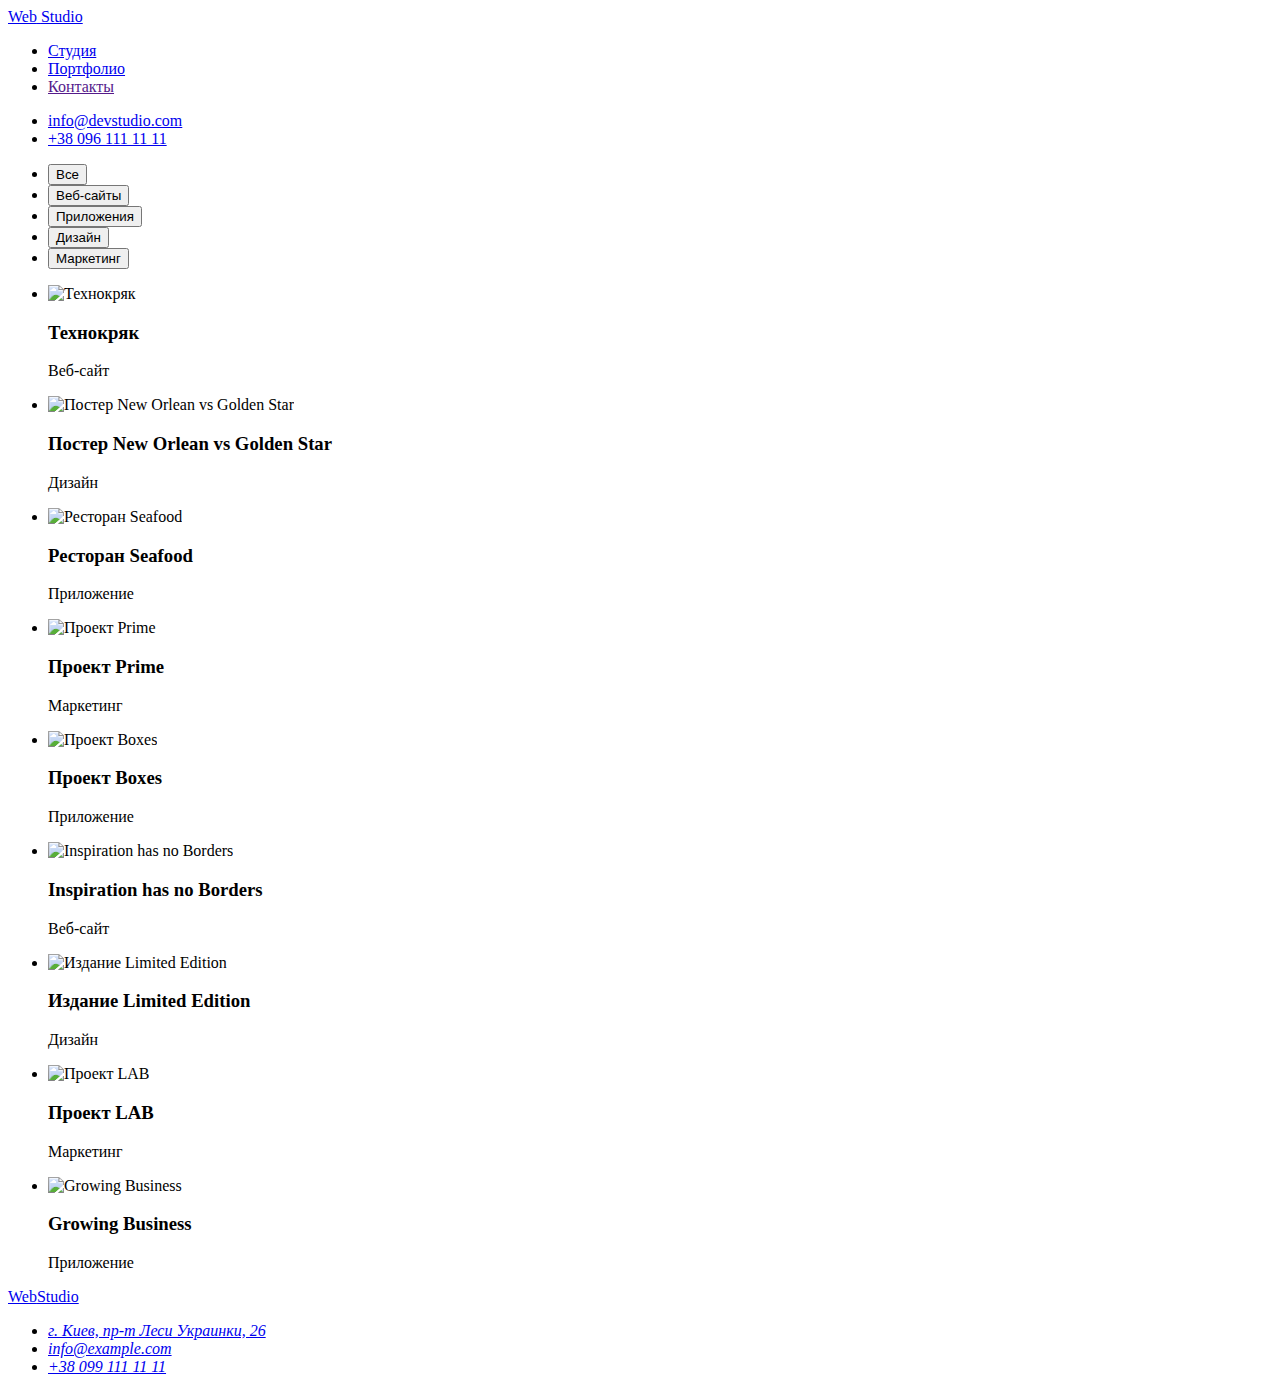
==== portfolio.html @ 1f9a96b3 "Add files via upload" ====
<!DOCTYPE html>
<html lang="ru">
  <head class="header">
    <meta charset="UTF-8" />
    <meta http-equiv="X-UA-Compatible" content="IE=edge" />
    <meta name="viewport" content="width=device-width, initial-scale=1.0" />
    <title>WebStudio</title>
    <link rel="preconnect" href="https://fonts.gstatic.com" />
    <link
      href="https://fonts.googleapis.com/css2?family=Oleo+Script&family=Raleway:wght@700&family=Roboto:wght@400;500;700;900&display=swap"
      rel="stylesheet"
    />
    <link rel="stylesheet" href="./css/styles.css" />
  </head>
  <body>
    <header>
      <!-- HEADER -->
      <nav class="navigation">
        <a class="logo-link link" href="./index.html">
          <span class="logo-header-web">Web</span>
          <span class="logo-header-studio">Studio</span>
        </a>
        <ul class="menu list">
          <li class="menu-item">
            <a class="menu-link link" href="./index.html">Студия</a>
          </li>
          <li class="menu-item">
            <a class="menu-link link" href="./portfolio.html">Портфолио</a>
          </li>
          <li class="menu-item">
            <a class="menu-link link" href="">Контакты</a>
          </li>
        </ul>
      </nav>
      <ul class="contact list">
        <li class="contacts-item">
          <a class="mail-link link" href="mailto:info@devstudio.com"
            >info@devstudio.com</a
          >
        </li>
        <li class="contacts-item">
          <a class="tel-link link" href="tel:+380961111111"
            >+38 096 111 11 11</a
          >
        </li>
      </ul>
    </header>

    <main>
      <!-- HERO -->
      <section class="hero-portfolio">
        <h2 hidden>Фильтр поиска портфолио</h2>
        <ul class="hero list">
          <li class="hero-list-item">
            <button class="filter-btn" type="button">Все</button>
          </li>
          <li class="hero-list-item">
            <button class="filter-btn" type="button">Веб-сайты</button>
          </li>
          <li class="hero-list-item">
            <button class="filter-btn" type="button">Приложения</button>
          </li>
          <li class="hero-list-item">
            <button class="filter-btn" type="button">Дизайн</button>
          </li>
          <li class="hero-list-item">
            <button class="filter-btn" type="button">Маркетинг</button>
          </li>
        </ul>
      </section>
      <!-- PORTFOLIO -->
      <section>
        <h2 hidden>Портфолио</h2>
        <ul class="portfolio list">
          <li class="portfolio-list-item">
            <a class="portfolio-list-item-link href=">
              <img
                class="portfolio-list-item-img"
                src="./img/portfolio/img-portfolio-tehnokriak.jpg"
                alt="Технокряк"
                width="370"
                height="294"
              />
              <h3 class="portfolio-list-title">Технокряк</h3>
              <p class="portfolio-list-description">Веб-сайт</p>
            </a>
          </li>
          <li class="portfolio-list-item">
            <a class="portfolio-list-item-link href=">
              <img
                class="portfolio-list-item-img"
                src="./img/portfolio/img-portfolio-poster.jpg"
                alt="Постер New Orlean vs Golden Star"
                width="370"
                height="294"
              />
              <h3 class="portfolio-list-title">
                Постер <span lang="en">New Orlean vs Golden Star</span>
              </h3>
              <p class="portfolio-list-description">Дизайн</p>
            </a>
          </li>
          <li class="portfolio-list-item">
            <a class="portfolio-list-item-link href=">
              <img
                class="portfolio-list-item-img"
                src="./img/portfolio/img-portfolio-seafood.jpg"
                alt="Ресторан Seafood"
                width="370"
                height="294"
              />
              <h3 class="portfolio-list-title">
                Ресторан <span lang="en">Seafood</span>
              </h3>
              <p class="portfolio-list-description">Приложение</p>
            </a>
          </li>
          <li class="portfolio-list-item">
            <a class="portfolio-list-item-link href=">
              <img
                class="portfolio-list-item-img"
                src="./img/portfolio/img-portfolio-prime.jpg"
                alt="Проект Prime"
                width="370"
                height="294"
              />
              <h3 class="portfolio-list-title">
                Проект <span lang="en">Prime</span>
              </h3>
              <p class="portfolio-list-description">Маркетинг</p>
            </a>
          </li>
          <li class="portfolio-list-item">
            <a class="portfolio-list-item-link href=">
              <img
                class="portfolio-list-item-img"
                src="./img/portfolio/img-portfolio-boxes.jpg"
                alt="Проект Boxes"
                width="370"
                height="294"
              />
              <h3 class="portfolio-list-title">
                Проект <span lang="en">Boxes</span>
              </h3>
              <p class="portfolio-list-description">Приложение</p>
            </a>
          </li>
          <li class="portfolio-list-item">
            <a class="portfolio-list-item-link href=">
              <img
                class="portfolio-list-item-img"
                src="./img/portfolio/img-portfolio-ihnb.jpg"
                alt="Inspiration has no Borders"
                width="370"
                height="294"
              />
              <h3 class="portfolio-list-title" lang="en">
                Inspiration has no Borders
              </h3>
              <p class="portfolio-list-description">Веб-сайт</p>
            </a>
          </li>
          <li class="portfolio-list-item">
            <a class="portfolio-list-item-link href=">
              <img
                class="portfolio-list-item-img"
                src="./img/portfolio/img-portfolio-le.jpg"
                alt="Издание Limited Edition"
                width="370"
                height="294"
              />
              <h3 class="portfolio-list-title">
                Издание <span lang="en">Limited Edition</span>
              </h3>
              <p class="portfolio-list-description">Дизайн</p>
            </a>
          </li>
          <li class="portfolio-list-item">
            <a class="portfolio-list-item-link href=">
              <img
                class="portfolio-list-item-img"
                src="./img/portfolio/img-portfolio-lab.jpg"
                alt="Проект LAB"
                width="370"
                height="294"
              />
              <h3 class="portfolio-list-title">
                Проект <span lang="en">LAB</span>
              </h3>
              <p class="portfolio-list-description">Маркетинг</p>
            </a>
          </li>
          <li class="portfolio-list-item">
            <a class="portfolio-list-item-link href=">
              <img
                class="portfolio-list-item-img"
                src="./img/portfolio/img-portfolio-gb.jpg"
                alt="Growing Business"
                width="370"
                height="294"
              />
              <h3 class="portfolio-list-title" lang="en">Growing Business</h3>
              <p class="portfolio-list-description">Приложение</p>
            </a>
          </li>
        </ul>
      </section>
    </main>
    <!-- FOOTER -->
    <footer class="footer">
      <a class="logo-link link" href="./index.html"
        ><span class="logo-footer-web">Web</span
        ><span class="logo-footer-studio">Studio</span></a
      >
      <address class="address">
        <ul class="address list">
          <li class="address-list-item">
            <a
              class="address-list-item-link link"
              href="https://goo.gl/maps/DVMVWYNmQQUZpqFm6"
              target="_blank"
              rel="noopener noreferrer"
              >г. Киев, пр-т Леси Украинки, 26</a
            >
          </li>
          <li class="address-list-item">
            <a
              class="address-list-item-mail link"
              href="mailto:info@example.com"
              >info@example.com</a
            >
          </li>
          <li class="address-list-item">
            <a class="address-list-item-tel link" href="tel:+380991111111"
              >+38 099 111 11 11</a
            >
          </li>
        </ul>
      </address>
    </footer>
  </body>
</html>
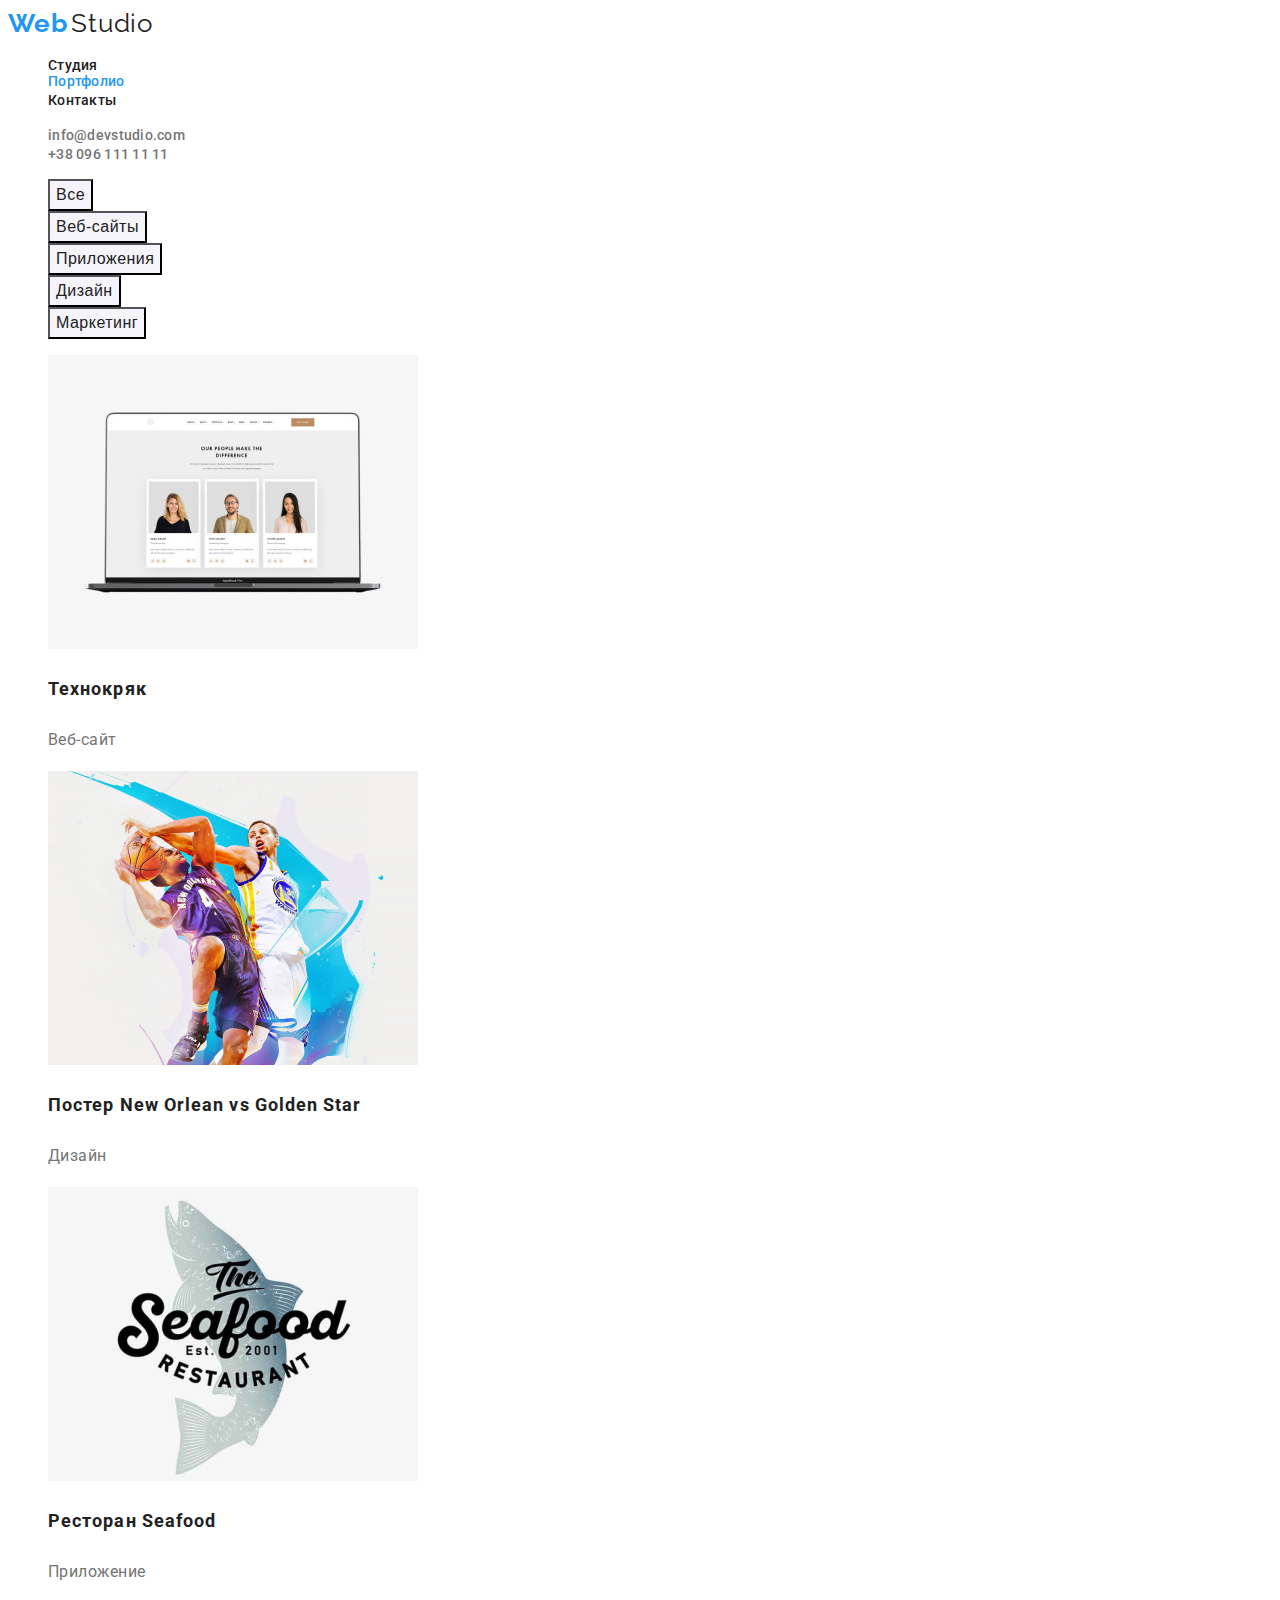
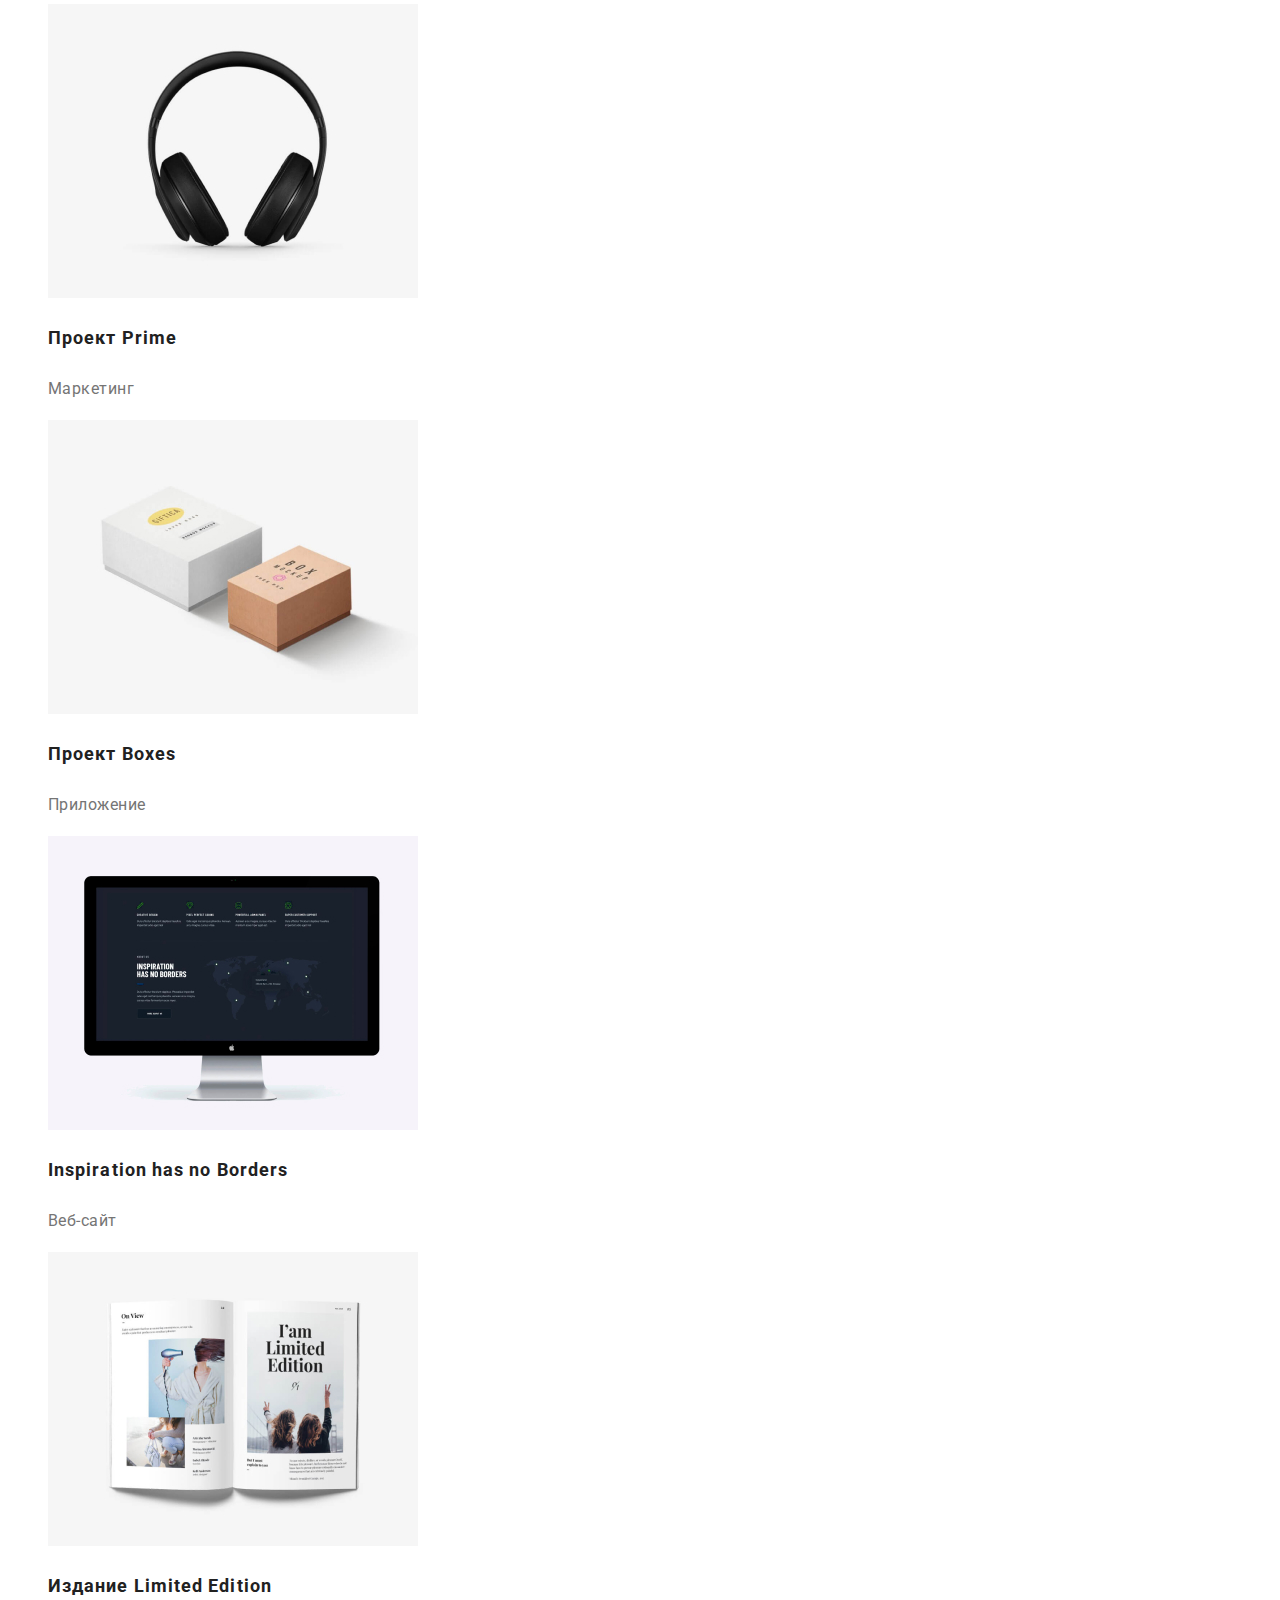
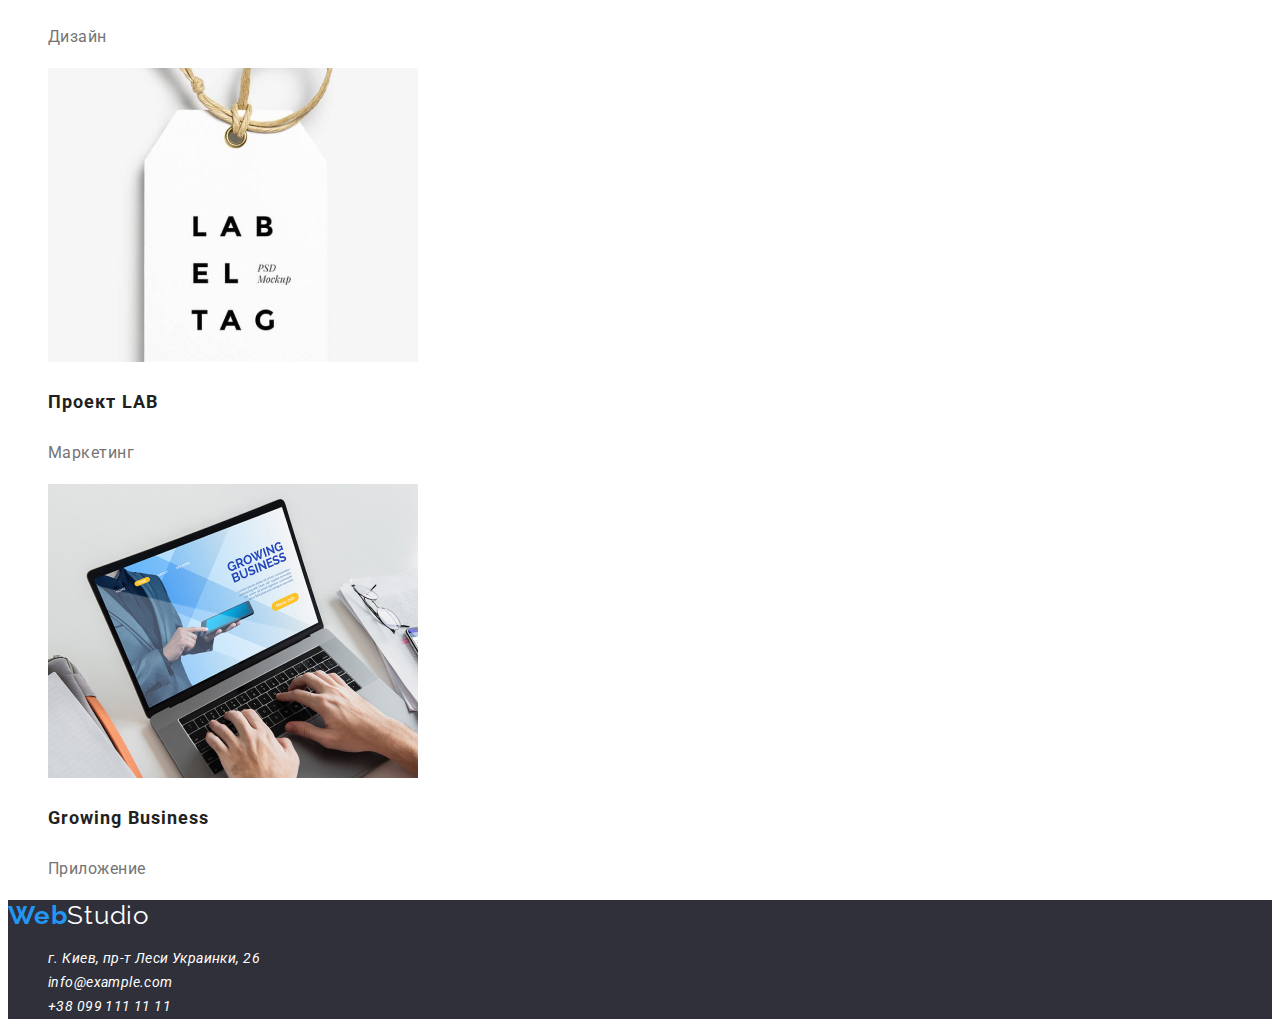
==== commit 880b546d: "Add files via upload" ====
--- a/portfolio.html
+++ b/portfolio.html
@@ -7,7 +7,7 @@
     <title>WebStudio</title>
     <link rel="preconnect" href="https://fonts.gstatic.com" />
     <link
-      href="https://fonts.googleapis.com/css2?family=Oleo+Script&family=Raleway:wght@700&family=Roboto:wght@400;500;700;900&display=swap"
+      href="https://fonts.googleapis.com/css2?family=Raleway:wght@700&family=Roboto:wght@400;500;700;900&display=swap"
       rel="stylesheet"
     />
     <link rel="stylesheet" href="./css/styles.css" />
@@ -25,7 +25,9 @@
             <a class="menu-link link" href="./index.html">Студия</a>
           </li>
           <li class="menu-item">
-            <a class="menu-link link" href="./portfolio.html">Портфолио</a>
+            <a class="menu-link link" href="./portfolio.html">
+              <div class="current">Портфолио</div>
+            </a>
           </li>
           <li class="menu-item">
             <a class="menu-link link" href="">Контакты</a>
--- a/css/styles.css
+++ b/css/styles.css
@@ -0,0 +1,228 @@
+:root {
+  --main-font: "Roboto", sans-serif;
+  --secondary-font: "Raleway", sans-serif;
+  --accent-color: #2196f3;
+}
+
+.list {
+  list-style: none;
+}
+
+.link {
+  text-decoration: none;
+}
+
+body {
+  font-family: var(--main-font);
+}
+
+/* ============= COMPONENTS ============= */
+.suptitle {
+  font-weight: 700;
+  font-size: 36px;
+  line-height: 1.17;
+  text-align: center;
+  letter-spacing: 0.03em;
+  color: #212121;
+}
+.current {
+  color: var(--accent-color);
+}
+/* ============= END COMPONENTS ============= */
+
+/* ============= HEADER ============= */
+.logo-header-web {
+  font-family: var(--secondary-font);
+  font-weight: 700;
+  font-size: 26px;
+  line-height: 1.19;
+  letter-spacing: 0.03em;
+  color: #2196f3;
+}
+.logo-header-studio {
+  font-family: var(--secondary-font);
+  font-weight: 400;
+  font-size: 26px;
+  line-height: 1.19;
+  letter-spacing: 0.03em;
+  color: #212121;
+}
+.menu-link {
+  font-weight: 500;
+  font-size: 14px;
+  line-height: 1.14;
+  letter-spacing: 0.02em;
+  color: #212121;
+}
+.menu-link:hover,
+.menu-link:focus {
+  color: var(--accent-color);
+}
+.mail-link {
+  font-weight: 500;
+  font-size: 14px;
+  line-height: 1.14;
+  letter-spacing: 0.02em;
+  color: #757575;
+}
+.mail-link:hover,
+.mail-link:focus {
+  color: var(--accent-color);
+}
+.tel-link {
+  font-weight: 500;
+  font-size: 14px;
+  line-height: 1.14;
+  letter-spacing: 0.02em;
+  color: #757575;
+}
+.tel-link:hover,
+.tel-link:focus {
+  color: var(--accent-color);
+}
+/* ============= END HEADER ============= */
+
+/* ============= HERO STUDIO ============= */
+.hero-studio {
+  background-color: #2f303a;
+}
+.hero-title {
+  font-weight: 900;
+  font-size: 44px;
+  line-height: 1.36;
+  text-align: center;
+  letter-spacing: 0.06em;
+  text-transform: uppercase;
+  color: #ffffff;
+}
+.modal-btn {
+  font-weight: 700;
+  font-size: 16px;
+  line-height: 1.88;
+  display: flex;
+  align-items: center;
+  text-align: center;
+  letter-spacing: 0.06em;
+  color: #ffffff;
+  background-color: #2196f3;
+  cursor: pointer;
+}
+/* ============= END HERO STUDIO ============= */
+
+/* ============= ADVANAGES ============= */
+.advantages-list-title {
+  font-weight: 700;
+  font-size: 14px;
+  line-height: 1.14;
+  letter-spacing: 0.03em;
+  text-transform: uppercase;
+  color: #212121;
+}
+.advantages-list-description {
+  font-weight: 400;
+  font-size: 14px;
+  line-height: 1.71;
+  letter-spacing: 0.03em;
+  color: #757575;
+}
+/* ============= END ADVANAGES ============= */
+
+/* ============= MAKE ============= */
+/* ============= END MAKE ============= */
+
+/* ============= TEAM ============= */
+.team-list-title {
+  font-weight: 500;
+  font-size: 16px;
+  line-height: 1.19;
+  text-align: center;
+  letter-spacing: 0.03em;
+  color: #212121;
+}
+.team-list-description {
+  font-weight: 400;
+  font-size: 16px;
+  line-height: 1.19;
+  text-align: center;
+  letter-spacing: 0.03em;
+  color: #757575;
+}
+/* ============= END TEAM ============= */
+
+/* ============= HERO PORTFOLIO ============= */
+.filter-btn {
+  font-weight: 500;
+  font-size: 16px;
+  line-height: 1.63;
+  text-align: center;
+  letter-spacing: 0.03em;
+  color: #212121;
+  background-color: #f5f4fa;
+  cursor: pointer;
+}
+.filter-btn:hover,
+.filter-btn:focus {
+  color: #ffffff;
+  background-color: var(--accent-color);
+}
+/* ============= END HERO PORTFOLIO ============= */
+
+/* ============= PORTFOLIO ============= */
+.portfolio-list-title {
+  font-weight: 700;
+  font-size: 18px;
+  line-height: 2;
+  letter-spacing: 0.06em;
+  color: #212121;
+}
+.portfolio-list-description {
+  font-weight: 400;
+  font-size: 16px;
+  line-height: 1.88;
+  letter-spacing: 0.03em;
+  color: #757575;
+}
+/* ============= END PORTFOLIO ============= */
+
+/* ============= FOOTER ============= */
+.footer {
+  background-color: #2f303a;
+}
+.logo-footer-web {
+  font-family: var(--secondary-font);
+  font-weight: 700;
+  font-size: 26px;
+  line-height: 1.19;
+  letter-spacing: 0.03em;
+  color: #2196f3;
+}
+.logo-footer-studio {
+  font-family: var(--secondary-font);
+  font-weight: 400;
+  font-size: 26px;
+  line-height: 1.19;
+  letter-spacing: 0.03em;
+  color: #ffffff;
+}
+.address-list-item-link {
+  font-weight: 400;
+  font-size: 14px;
+  line-height: 1.71;
+  letter-spacing: 0.03em;
+  color: #ffffff;
+}
+.address-list-item-mail {
+  font-weight: 400;
+  font-size: 14px;
+  line-height: 1.71;
+  letter-spacing: 0.03em;
+  color: #ffffff;
+}
+.address-list-item-tel {
+  font-weight: 400;
+  font-size: 14px;
+  line-height: 1.71;
+  letter-spacing: 0.03em;
+  color: #ffffff;
+}
+/* ============= END FOOTER ============= */
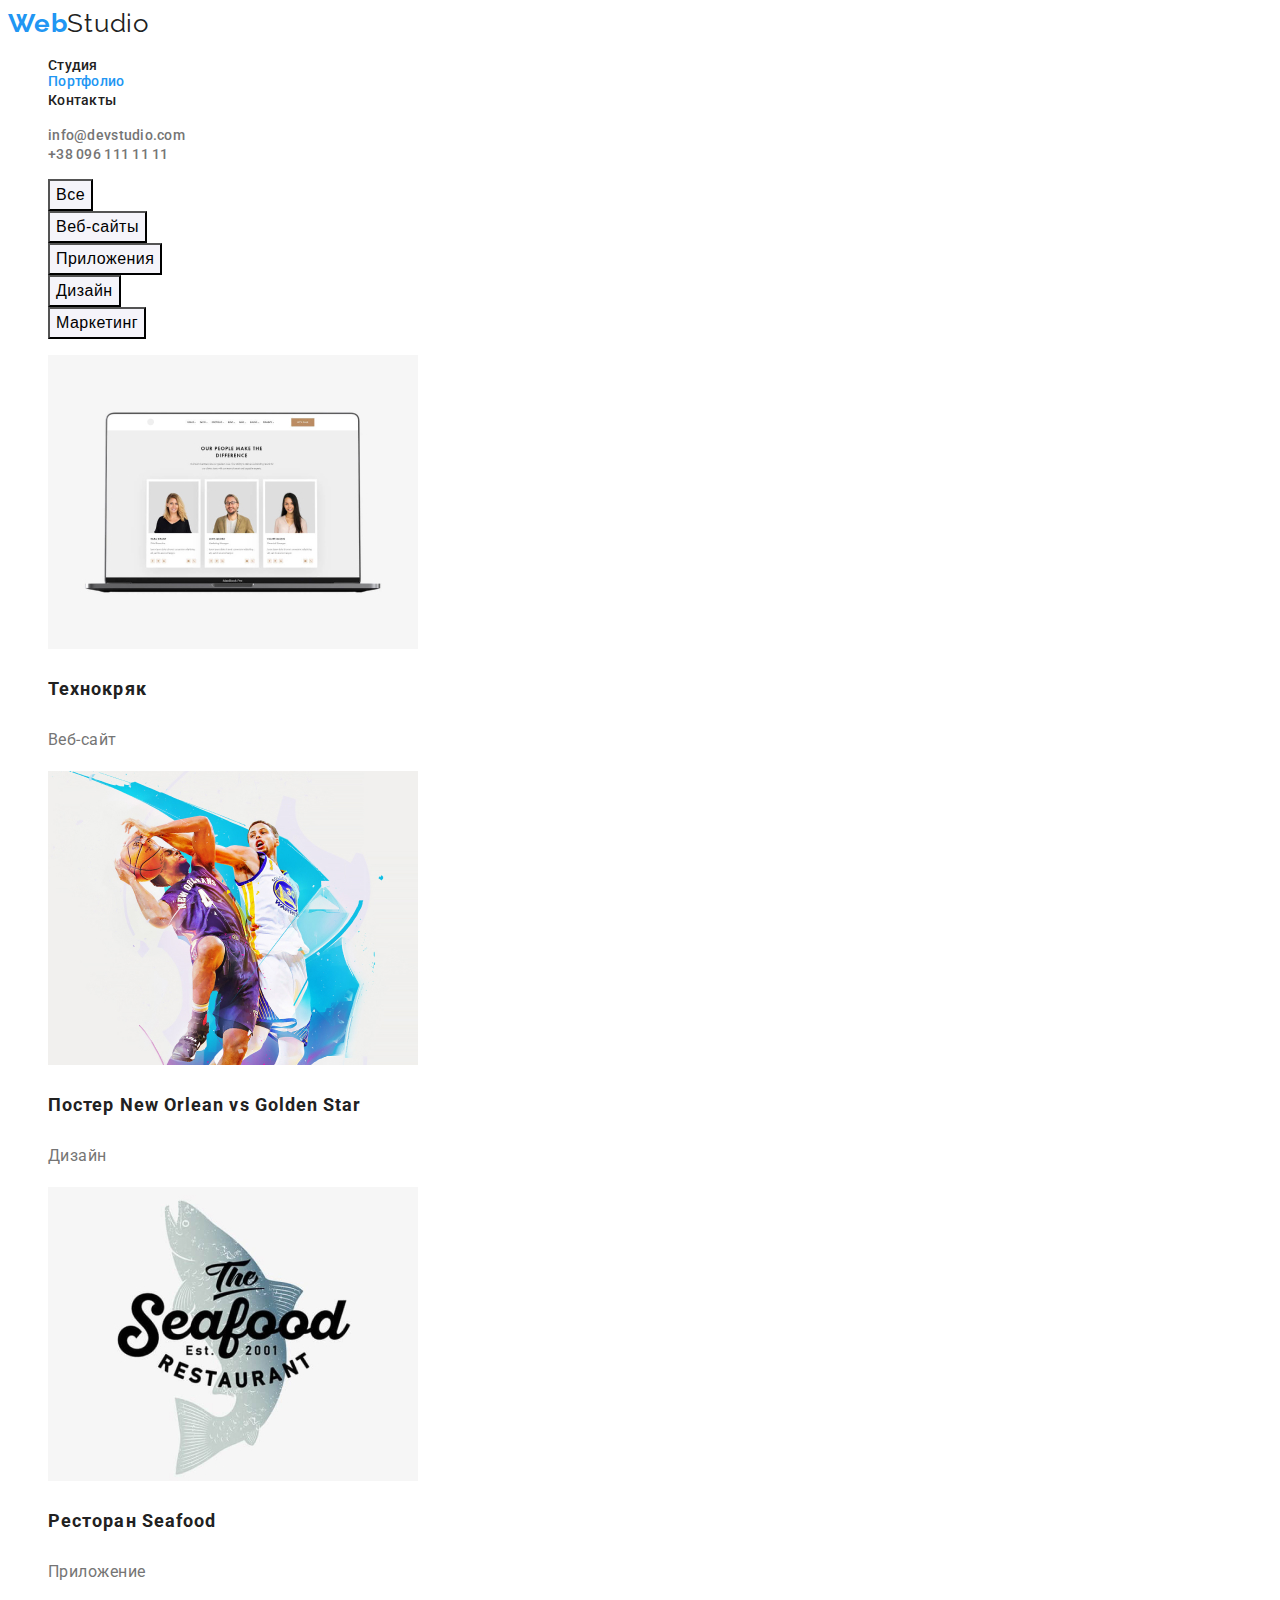
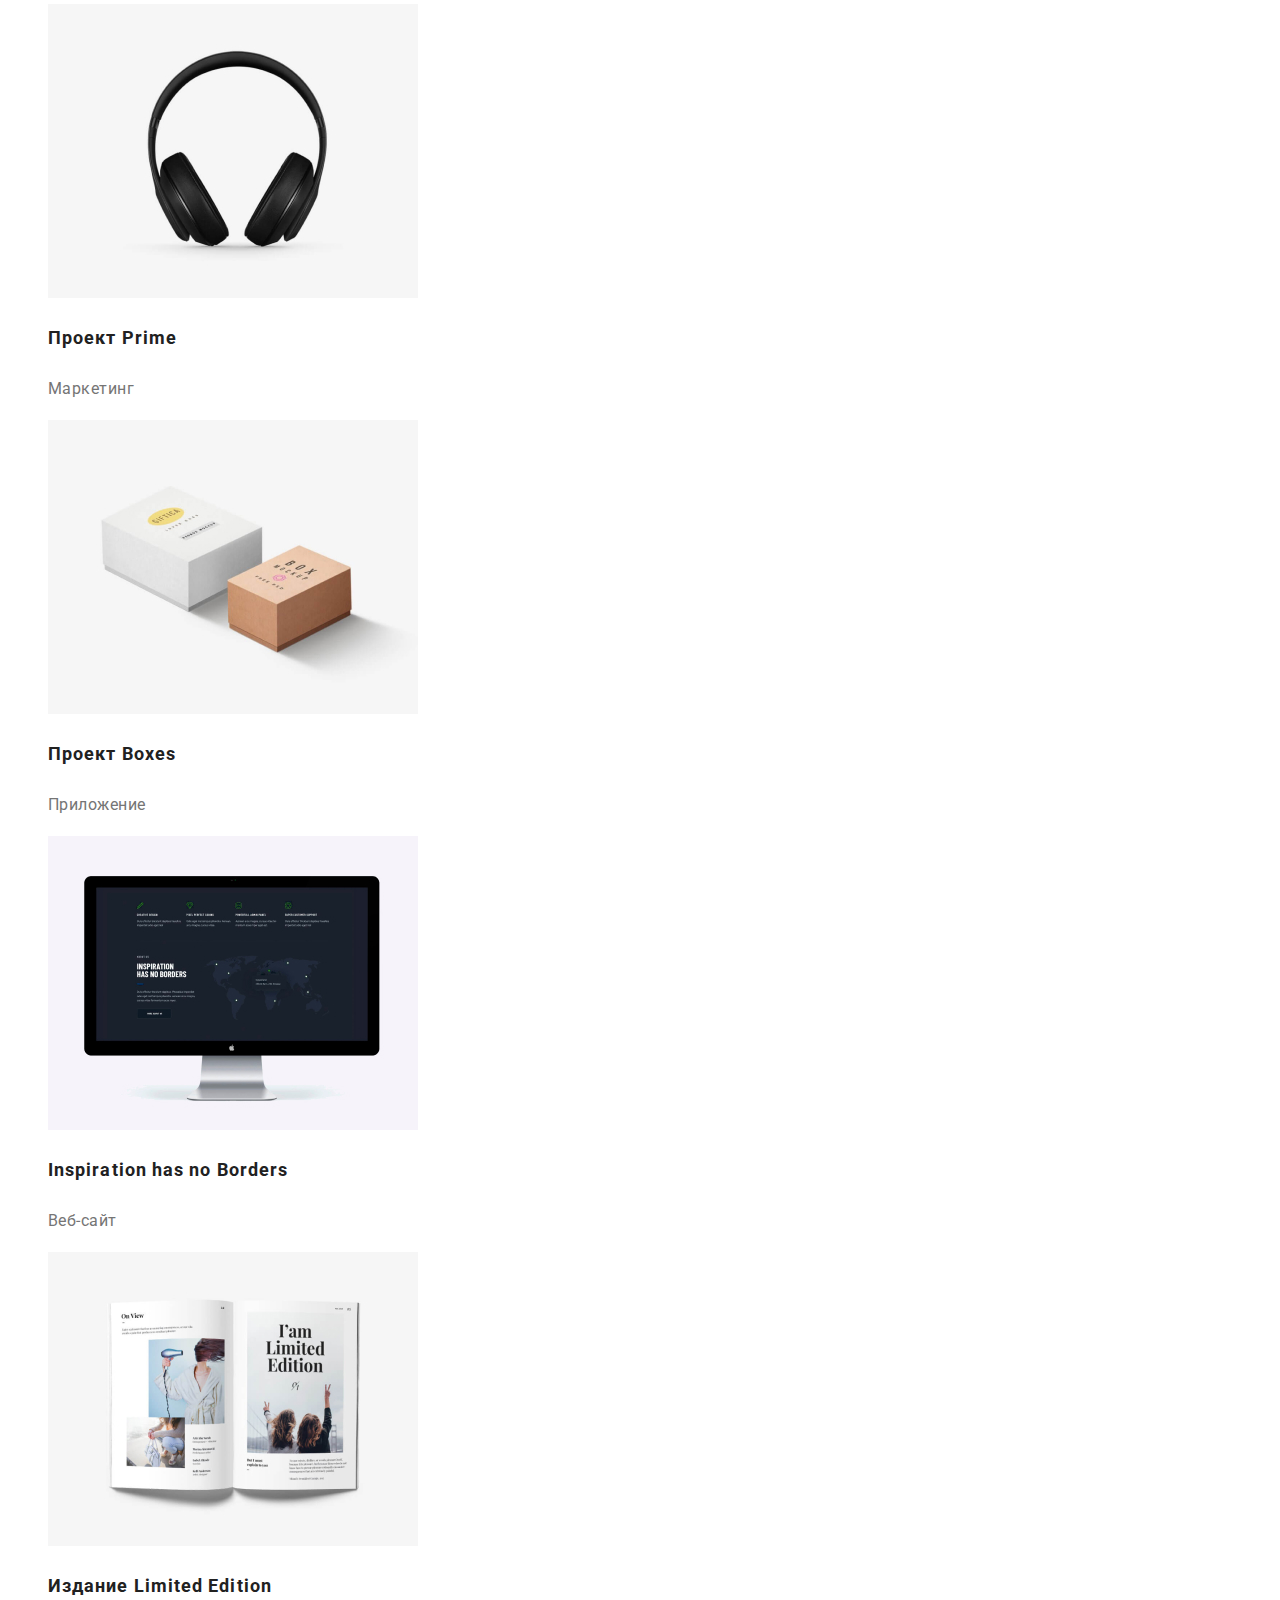
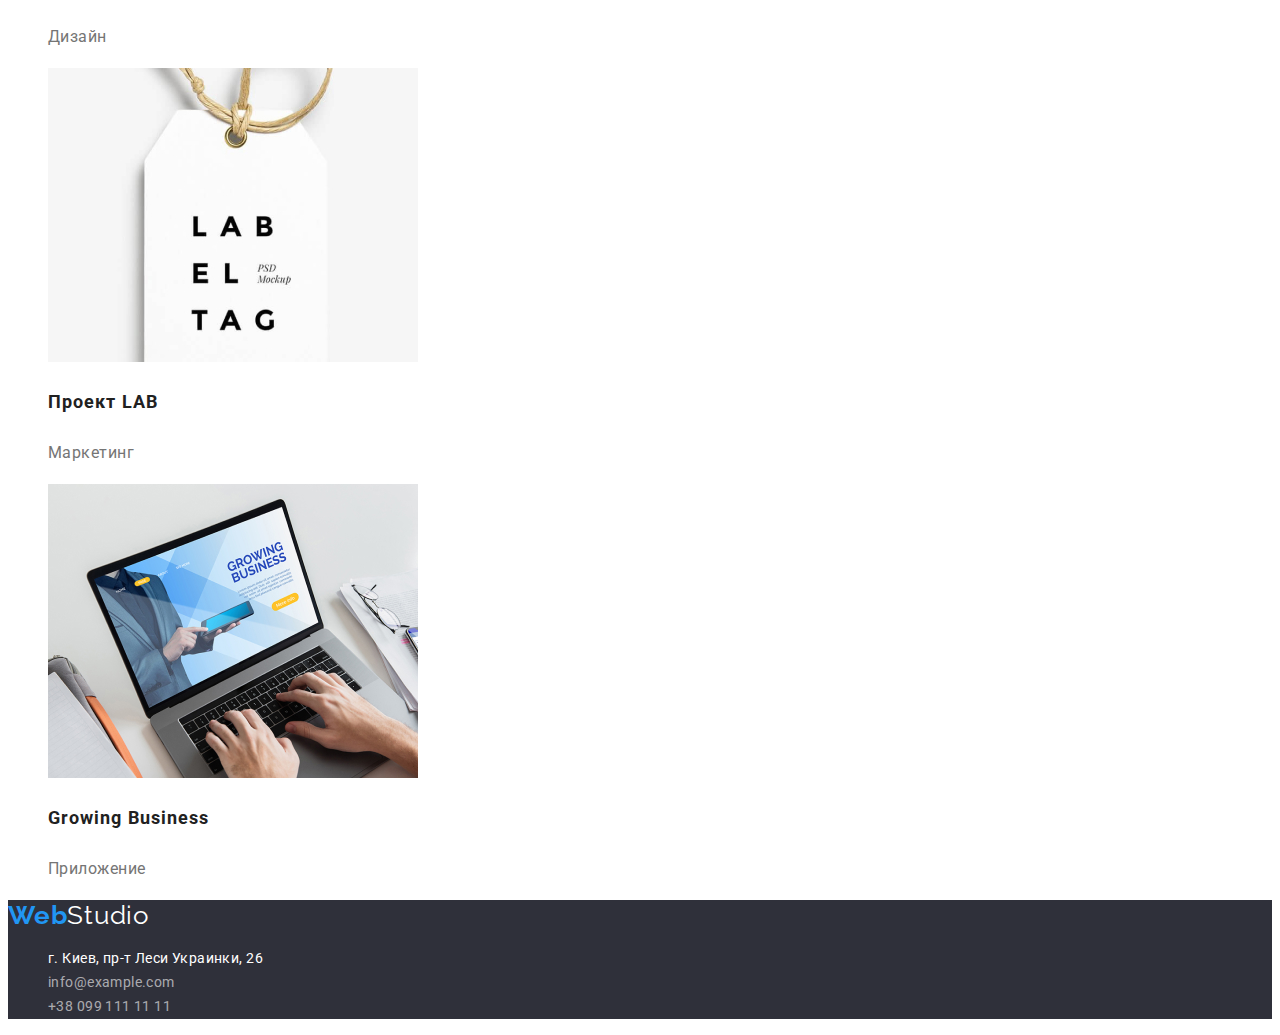
==== commit 3f9f94dc: "Add files via upload" ====
--- a/portfolio.html
+++ b/portfolio.html
@@ -16,9 +16,8 @@
     <header>
       <!-- HEADER -->
       <nav class="navigation">
-        <a class="logo-link link" href="./index.html">
-          <span class="logo-header-web">Web</span>
-          <span class="logo-header-studio">Studio</span>
+        <a class="logo-link link" href="./index.html"
+          >Web<span class="logo-header-studio">Studio</span>
         </a>
         <ul class="menu list">
           <li class="menu-item">
@@ -34,6 +33,7 @@
           </li>
         </ul>
       </nav>
+
       <ul class="contact list">
         <li class="contacts-item">
           <a class="mail-link link" href="mailto:info@devstudio.com"
@@ -49,9 +49,9 @@
     </header>
 
     <main>
-      <!-- HERO -->
-      <section class="hero-portfolio">
-        <h2 hidden>Фильтр поиска портфолио</h2>
+      <!-- PORTFOLIO -->
+      <section class="portfolio">
+        <h2 hidden>Портфолио</h2>
         <ul class="hero list">
           <li class="hero-list-item">
             <button class="filter-btn" type="button">Все</button>
@@ -69,10 +69,6 @@
             <button class="filter-btn" type="button">Маркетинг</button>
           </li>
         </ul>
-      </section>
-      <!-- PORTFOLIO -->
-      <section>
-        <h2 hidden>Портфолио</h2>
         <ul class="portfolio list">
           <li class="portfolio-list-item">
             <a class="portfolio-list-item-link href=">
@@ -211,8 +207,7 @@
     <!-- FOOTER -->
     <footer class="footer">
       <a class="logo-link link" href="./index.html"
-        ><span class="logo-footer-web">Web</span
-        ><span class="logo-footer-studio">Studio</span></a
+        >Web<span class="logo-footer-studio">Studio</span></a
       >
       <address class="address">
         <ul class="address list">
--- a/css/styles.css
+++ b/css/styles.css
@@ -2,6 +2,9 @@
   --main-font: "Roboto", sans-serif;
   --secondary-font: "Raleway", sans-serif;
   --accent-color: #2196f3;
+  --main-font-color: #212121;
+  --description-font-color: #757575;
+  --footer-bg-color: #2f303a;
 }
 
 .list {
@@ -12,6 +15,10 @@
   text-decoration: none;
 }
 
+.address {
+  font-style: normal;
+}
+
 body {
   font-family: var(--main-font);
 }
@@ -23,7 +30,7 @@
   line-height: 1.17;
   text-align: center;
   letter-spacing: 0.03em;
-  color: #212121;
+  color: var(--main-font-color);
 }
 .current {
   color: var(--accent-color);
@@ -31,13 +38,13 @@
 /* ============= END COMPONENTS ============= */
 
 /* ============= HEADER ============= */
-.logo-header-web {
-  font-family: var(--secondary-font);
-  font-weight: 700;
-  font-size: 26px;
-  line-height: 1.19;
-  letter-spacing: 0.03em;
-  color: #2196f3;
+.logo-link {
+  font-family: var(--secondary-font);
+  font-weight: 700;
+  font-size: 26px;
+  line-height: 1.19;
+  letter-spacing: 0.03em;
+  color: var(--accent-color);
 }
 .logo-header-studio {
   font-family: var(--secondary-font);
@@ -45,36 +52,30 @@
   font-size: 26px;
   line-height: 1.19;
   letter-spacing: 0.03em;
-  color: #212121;
+  color: var(--main-font-color);
 }
 .menu-link {
   font-weight: 500;
   font-size: 14px;
   line-height: 1.14;
   letter-spacing: 0.02em;
-  color: #212121;
+  color: var(--main-font-color);
 }
 .menu-link:hover,
 .menu-link:focus {
   color: var(--accent-color);
 }
-.mail-link {
+.mail-link,
+.tel-link {
   font-weight: 500;
   font-size: 14px;
   line-height: 1.14;
   letter-spacing: 0.02em;
-  color: #757575;
+  color: var(--description-font-color);
 }
 .mail-link:hover,
 .mail-link:focus {
   color: var(--accent-color);
-}
-.tel-link {
-  font-weight: 500;
-  font-size: 14px;
-  line-height: 1.14;
-  letter-spacing: 0.02em;
-  color: #757575;
 }
 .tel-link:hover,
 .tel-link:focus {
@@ -104,7 +105,7 @@
   text-align: center;
   letter-spacing: 0.06em;
   color: #ffffff;
-  background-color: #2196f3;
+  background-color: var(--accent-color);
   cursor: pointer;
 }
 /* ============= END HERO STUDIO ============= */
@@ -116,14 +117,14 @@
   line-height: 1.14;
   letter-spacing: 0.03em;
   text-transform: uppercase;
-  color: #212121;
+  color: var(--main-font-color);
 }
 .advantages-list-description {
   font-weight: 400;
   font-size: 14px;
   line-height: 1.71;
   letter-spacing: 0.03em;
-  color: #757575;
+  color: var(--description-font-color);
 }
 /* ============= END ADVANAGES ============= */
 
@@ -131,13 +132,16 @@
 /* ============= END MAKE ============= */
 
 /* ============= TEAM ============= */
+.team {
+  background-color: #f5f4fa;
+}
 .team-list-title {
   font-weight: 500;
   font-size: 16px;
   line-height: 1.19;
   text-align: center;
   letter-spacing: 0.03em;
-  color: #212121;
+  color: var(--main-font-color);
 }
 .team-list-description {
   font-weight: 400;
@@ -145,18 +149,18 @@
   line-height: 1.19;
   text-align: center;
   letter-spacing: 0.03em;
-  color: #757575;
+  color: var(--description-font-color);
 }
 /* ============= END TEAM ============= */
 
-/* ============= HERO PORTFOLIO ============= */
+/* ============= PORTFOLIO ============= */
 .filter-btn {
   font-weight: 500;
   font-size: 16px;
   line-height: 1.63;
   text-align: center;
   letter-spacing: 0.03em;
-  color: #212121;
+  color: var(--heading-font-color);
   background-color: #f5f4fa;
   cursor: pointer;
 }
@@ -165,36 +169,34 @@
   color: #ffffff;
   background-color: var(--accent-color);
 }
-/* ============= END HERO PORTFOLIO ============= */
-
-/* ============= PORTFOLIO ============= */
+
 .portfolio-list-title {
   font-weight: 700;
   font-size: 18px;
   line-height: 2;
   letter-spacing: 0.06em;
-  color: #212121;
+  color: var(--main-font-color);
 }
 .portfolio-list-description {
   font-weight: 400;
   font-size: 16px;
   line-height: 1.88;
   letter-spacing: 0.03em;
-  color: #757575;
+  color: var(--description-font-color);
 }
 /* ============= END PORTFOLIO ============= */
 
 /* ============= FOOTER ============= */
 .footer {
-  background-color: #2f303a;
-}
-.logo-footer-web {
-  font-family: var(--secondary-font);
-  font-weight: 700;
-  font-size: 26px;
-  line-height: 1.19;
-  letter-spacing: 0.03em;
-  color: #2196f3;
+  background-color: var(--footer-bg-color);
+}
+.logo-link {
+  font-family: var(--secondary-font);
+  font-weight: 700;
+  font-size: 26px;
+  line-height: 1.19;
+  letter-spacing: 0.03em;
+  color: var(--accent-color);
 }
 .logo-footer-studio {
   font-family: var(--secondary-font);
@@ -211,18 +213,12 @@
   letter-spacing: 0.03em;
   color: #ffffff;
 }
-.address-list-item-mail {
+.address-list-item-mail,
+.address-list-item-tel {
   font-weight: 400;
   font-size: 14px;
   line-height: 1.71;
   letter-spacing: 0.03em;
-  color: #ffffff;
-}
-.address-list-item-tel {
-  font-weight: 400;
-  font-size: 14px;
-  line-height: 1.71;
-  letter-spacing: 0.03em;
-  color: #ffffff;
+  color: #ffffff99;
 }
 /* ============= END FOOTER ============= */
